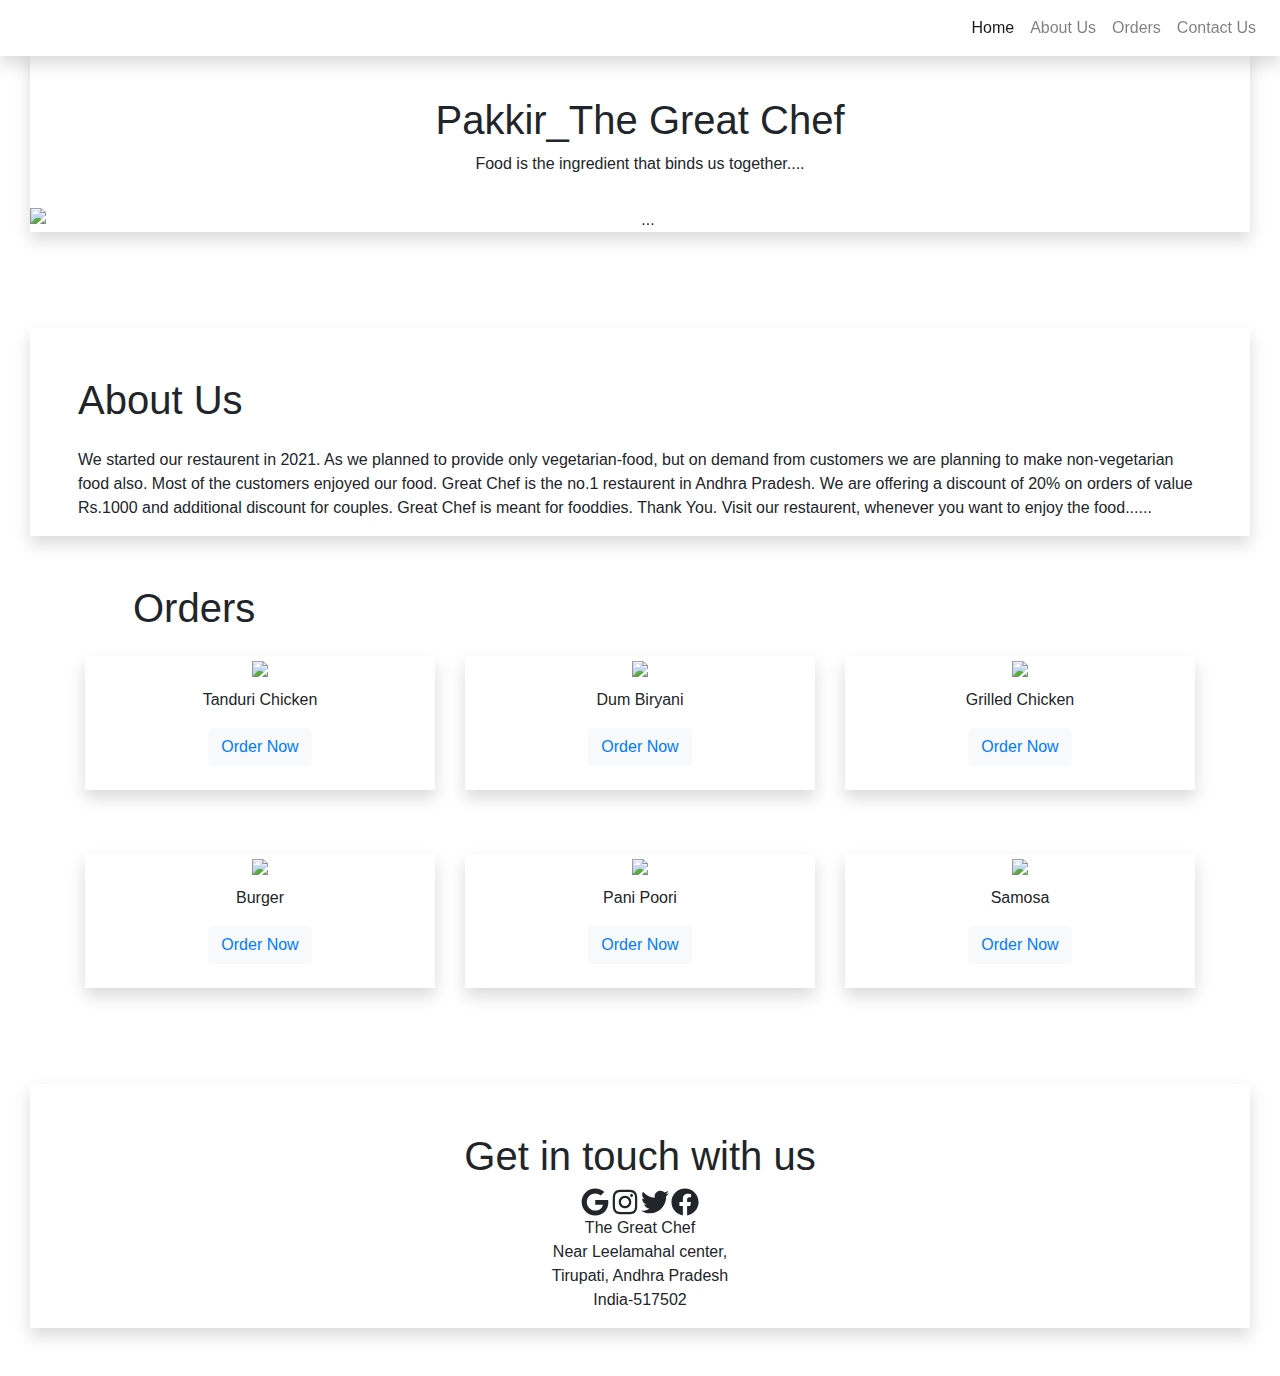
==== index.html @ b9dc0fb8 "Add files via upload" ====
<!DOCTYPE html>
<html>

<head>
    <title>Nenu Naa Chef</title>
    <link rel="stylesheet" href="https://stackpath.bootstrapcdn.com/bootstrap/4.5.2/css/bootstrap.min.css" integrity="sha384-JcKb8q3iqJ61gNV9KGb8thSsNjpSL0n8PARn9HuZOnIxN0hoP+VmmDGMN5t9UJ0Z" crossorigin="anonymous" />
    <script src="https://code.jquery.com/jquery-3.5.1.slim.min.js" integrity="sha384-DfXdz2htPH0lsSSs5nCTpuj/zy4C+OGpamoFVy38MVBnE+IbbVYUew+OrCXaRkfj" crossorigin="anonymous"></script>
    <script src="https://cdn.jsdelivr.net/npm/popper.js@1.16.1/dist/umd/popper.min.js" integrity="sha384-9/reFTGAW83EW2RDu2S0VKaIzap3H66lZH81PoYlFhbGU+6BZp6G7niu735Sk7lN" crossorigin="anonymous"></script>
    <script src="https://stackpath.bootstrapcdn.com/bootstrap/4.5.2/js/bootstrap.min.js" integrity="sha384-B4gt1jrGC7Jh4AgTPSdUtOBvfO8shuf57BaghqFfPlYxofvL8/KUEfYiJOMMV+rV" crossorigin="anonymous"></script>
</head>

<body>
    <nav class="navbar navbar-expand-lg navbar-light bg-white shadow fixed-top">
        
        <button class="navbar-toggler" type="button" data-toggle="collapse" data-target="#navbarNavAltMarkup" aria-controls="navbarNavAltMarkup" aria-expanded="false" aria-label="Toggle navigation">
            <span class="navbar-toggler-icon"></span>
        </button>
        <div class="collapse navbar-collapse" id="navbarNavAltMarkup">
            <div class="navbar-nav ml-auto">
                <a class="nav-link active" href="#sectionhome">Home <span class="sr-only">(current)</span></a>
                <a class="nav-link" href="#sectionaboutus">About Us</a>
                <a class="nav-link" href="#sectionorders">Orders</a>
                <a class="nav-link" href="#sectioncontactus">Contact Us</a>
            </div>
        </div>
    </nav>
    <div class=" col-12 bg-container">
        <div class="container-fluid">
            <div class="row">
                <div class="col-12 mb-5">
                    <div id="sectionhome" class="home-container shadow text-center pt-5 mt-5 d-flex flex-column justify-content-start">
                        <h1 class="home-heading">Pakkir_The Great Chef</h1>
                        <P class="caption pb-3">
                            Food is the ingredient that binds us together....
                        </P>
                        <div id="carouselExampleIndicators" class="carousel slide" data-ride="carousel">
                            <ol class="carousel-indicators">
                                <li data-target="#carouselExampleIndicators" data-slide-to="0" class="active"></li>
                                <li data-target="#carouselExampleIndicators" data-slide-to="1"></li>
                                <li data-target="#carouselExampleIndicators" data-slide-to="2"></li>
                            </ol>
                            <div class="carousel-inner">
                                <div class="carousel-item active">
                                    <img src="./assets/carousel-1.jpg" class="home-image d-block w-100" alt="...">
                                </div>
                                <div class="carousel-item">
                                    <img src="./assets/carousel-2.jpg" class="home-image d-block w-100" alt="...">
                                </div>
                                <div class="carousel-item">
                                    <img src="./assets/carousel-3.jpg" class="home-image d-block w-100" alt="...">
                                </div>
                            </div>
                            <a class="carousel-control-prev" href="#carouselExampleIndicators" role="button" data-slide="prev">
                                <span class="carousel-control-prev-icon" aria-hidden="true"></span>
                                <span class="sr-only">Previous</span>
                            </a>
                            <a class="carousel-control-next" href="#carouselExampleIndicators" role="button" data-slide="next">
                                <span class="carousel-control-next-icon" aria-hidden="true"></span>
                                <span class="sr-only">Next</span>
                            </a>
                        </div>
                    </div>
                </div>
                <div class="col-12 mt-0 pt-5">
                    <div class="about-container shadow pt-5 mb-5 d-flex flex-column" id="sectionaboutus">
                        <h1 class="about-heading pl-5 pb-3">About Us</h1>
                        <P class="description pl-5 pr-5">
                            We started our restaurent in 2021. As we planned to provide only vegetarian-food, but on demand from customers we are planning to make non-vegetarian food also.
                            Most of the customers enjoyed our food. Great Chef is the no.1 restaurent in Andhra Pradesh. We are offering a discount of 20% on orders of value Rs.1000 and additional discount for couples. Great Chef is meant for fooddies.
                            Thank You. Visit our restaurent, whenever you want to enjoy the food......
                        </P>
                    </div>
                </div>
                <div class="container">
                    <div class="row">
                        <div class="col-12">
                            <h1 class="about-heading pl-5 pb-3 text-left" id="sectionorders">Orders</h1>
                        </div>
                        <div class="col-12 col-md-6 col-lg-4 mb-3">
                            <div class="orders-container text-center shadow mb-5">
                                <div class="d-flex flex-column">
                                    <div>
                                        <img src="./assets/order-1.jpg" class="f-image w-100" />
                                    </div>
                                    <P class="food-name text-center mt-2">
                                        Tanduri Chicken
                                    </P>
                                    <div class="mb-4">
                                        <button class="btn btn-light button-order text-center m-auto">
                                            <a href="https://www.swiggy.com/" target="_blank">Order Now</a>
                                        </button>
                                    </div>

                                </div>
                            </div>
                        </div>
                        <div class="col-12 col-md-6 col-lg-4 mb-3">
                            <div class="orders-container text-center shadow mb-5">
                                <div class="d-flex flex-column">
                                    <div>
                                        <img src="./assets/order-2.jpg" class="f-image w-100" />
                                    </div>
                                    <P class="food-name text-center mt-2">
                                        Dum Biryani
                                    </P>
                                    <div class="mb-4">
                                        <button class="btn btn-light button-order text-center m-auto">
                                            <a href="https://www.swiggy.com/" target="_blank">Order Now</a>
                                        </button>
                                    </div>
                                </div>
                            </div>
                        </div>
                        <div class="col-12 col-md-6 col-lg-4 text-center mb-5">
                            <div class="orders-container shadow">
                                <div class="d-flex flex-column">
                                    <div>
                                        <img src="./assets/order-3.jpg" class="f-image w-100" />
                                    </div>
                                    <P class="food-name text-center mt-2">
                                        Grilled Chicken
                                    </P>
                                    <div class="mb-4">
                                        <button class="btn btn-light button-order text-center m-auto">
                                            <a href="https://www.swiggy.com/" target="_blank">Order Now</a>
                                        </button>
                                    </div>
                                </div>
                            </div>
                        </div>
                        <div class="col-12 col-md-6 col-lg-4 text-center">
                            <div class="orders-container shadow mb-5">
                                <div class="d-flex flex-column">
                                    <div>
                                        <img src="./assets/order-4.jpg" class="f-image w-100" />
                                    </div>
                                    <P class="food-name text-center mt-2">
                                        Burger
                                    </P>
                                    <div class="mb-4">
                                        <button class="btn btn-light button-order text-center m-auto">
                                            <a href="https://www.swiggy.com/" target="_blank">Order Now</a>
                                        </button>
                                    </div>
                                </div>
                            </div>
                        </div>
                        <div class="col-12 col-md-6 col-lg-4 text-center">
                            <div class="orders-container shadow mb-5">
                                <div class="d-flex flex-column">
                                    <div>
                                        <img src="./assets/order-5.jpg" class="f-image w-100" />
                                    </div>
                                    <P class="food-name text-center mt-2">
                                        Pani Poori
                                    </P>
                                    <div class="mb-4">
                                        <button class="btn btn-light button-order text-center m-auto">
                                            <a href="https://www.swiggy.com/" target="_blank">Order Now</a>
                                        </button>
                                    </div>
                                </div>
                            </div>
                        </div>
                        <div class="col-12 col-md-6 col-lg-4 text-center">
                            <div class="orders-container shadow mb-5">
                                <div class="d-flex flex-column">
                                    <div>
                                        <img src="./assets/order-6.jpg" class="f-image w-100" />
                                    </div>
                                    <P class="food-name text-center mt-2">
                                        Samosa
                                    </P>
                                    <div class="mb-4">
                                        <button class="btn btn-light button-order text-center m-auto">
                                            <a href="https://www.swiggy.com/" target="_blank">Order Now</a>
                                        </button>
                                    </div>
                                </div>
                            </div>
                        </div>
                    </div>
                </div>
            </div>
        </div>
        <div class="col-12 mt-0 pt-5">
            <div class="contact-container shadow pt-5 mb-5 d-flex flex-column" id="sectioncontactus">
                <h1 class="contact-heading pl-5 pr-5 text-center">Get in touch <span class="us-element">with us</span></h1>
                <div class="d-flex flex-row justify-content-center">
                    <svg xmlns="http://www.w3.org/2000/svg" width="30" height="28" fill="currentColor" viewBox="0 0 488 512">
                        <!--! Font Awesome Pro 6.1.1 by @fontawesome - https://fontawesome.com License - https://fontawesome.com/license (Commercial License) Copyright 2022 Fonticons, Inc. -->
                        <path d="M488 261.8C488 403.3 391.1 504 248 504 110.8 504 0 393.2 0 256S110.8 8 248 8c66.8 0 123 24.5 166.3 64.9l-67.5 64.9C258.5 52.6 94.3 116.6 94.3 256c0 86.5 69.1 156.6 153.7 156.6 98.2 0 135-70.4 140.8-106.9H248v-85.3h236.1c2.3 12.7 3.9 24.9 3.9 41.4z" />
                    </svg>
                    <svg xmlns="http://www.w3.org/2000/svg" width="30" height="28" fill="currentColor" viewBox="0 0 448 512">
                        <!--! Font Awesome Pro 6.1.1 by @fontawesome - https://fontawesome.com License - https://fontawesome.com/license (Commercial License) Copyright 2022 Fonticons, Inc. -->
                        <path d="M224.1 141c-63.6 0-114.9 51.3-114.9 114.9s51.3 114.9 114.9 114.9S339 319.5 339 255.9 287.7 141 224.1 141zm0 189.6c-41.1 0-74.7-33.5-74.7-74.7s33.5-74.7 74.7-74.7 74.7 33.5 74.7 74.7-33.6 74.7-74.7 74.7zm146.4-194.3c0 14.9-12 26.8-26.8 26.8-14.9 0-26.8-12-26.8-26.8s12-26.8 26.8-26.8 26.8 12 26.8 26.8zm76.1 27.2c-1.7-35.9-9.9-67.7-36.2-93.9-26.2-26.2-58-34.4-93.9-36.2-37-2.1-147.9-2.1-184.9 0-35.8 1.7-67.6 9.9-93.9 36.1s-34.4 58-36.2 93.9c-2.1 37-2.1 147.9 0 184.9 1.7 35.9 9.9 67.7 36.2 93.9s58 34.4 93.9 36.2c37 2.1 147.9 2.1 184.9 0 35.9-1.7 67.7-9.9 93.9-36.2 26.2-26.2 34.4-58 36.2-93.9 2.1-37 2.1-147.8 0-184.8zM398.8 388c-7.8 19.6-22.9 34.7-42.6 42.6-29.5 11.7-99.5 9-132.1 9s-102.7 2.6-132.1-9c-19.6-7.8-34.7-22.9-42.6-42.6-11.7-29.5-9-99.5-9-132.1s-2.6-102.7 9-132.1c7.8-19.6 22.9-34.7 42.6-42.6 29.5-11.7 99.5-9 132.1-9s102.7-2.6 132.1 9c19.6 7.8 34.7 22.9 42.6 42.6 11.7 29.5 9 99.5 9 132.1s2.7 102.7-9 132.1z" />
                    </svg>
                    <svg xmlns="http://www.w3.org/2000/svg" width="30" height="28" fill="currentColor" viewBox="0 0 512 512">
                        <!--! Font Awesome Pro 6.1.1 by @fontawesome - https://fontawesome.com License - https://fontawesome.com/license (Commercial License) Copyright 2022 Fonticons, Inc. -->
                        <path d="M459.37 151.716c.325 4.548.325 9.097.325 13.645 0 138.72-105.583 298.558-298.558 298.558-59.452 0-114.68-17.219-161.137-47.106 8.447.974 16.568 1.299 25.34 1.299 49.055 0 94.213-16.568 130.274-44.832-46.132-.975-84.792-31.188-98.112-72.772 6.498.974 12.995 1.624 19.818 1.624 9.421 0 18.843-1.3 27.614-3.573-48.081-9.747-84.143-51.98-84.143-102.985v-1.299c13.969 7.797 30.214 12.67 47.431 13.319-28.264-18.843-46.781-51.005-46.781-87.391 0-19.492 5.197-37.36 14.294-52.954 51.655 63.675 129.3 105.258 216.365 109.807-1.624-7.797-2.599-15.918-2.599-24.04 0-57.828 46.782-104.934 104.934-104.934 30.213 0 57.502 12.67 76.67 33.137 23.715-4.548 46.456-13.32 66.599-25.34-7.798 24.366-24.366 44.833-46.132 57.827 21.117-2.273 41.584-8.122 60.426-16.243-14.292 20.791-32.161 39.308-52.628 54.253z" />
                    </svg>
                    <svg xmlns="http://www.w3.org/2000/svg" width="30" height="28" fill="currentColor" viewBox="0 0 512 512">
                        <!--! Font Awesome Pro 6.1.1 by @fontawesome - https://fontawesome.com License - https://fontawesome.com/license (Commercial License) Copyright 2022 Fonticons, Inc. -->
                        <path d="M504 256C504 119 393 8 256 8S8 119 8 256c0 123.78 90.69 226.38 209.25 245V327.69h-63V256h63v-54.64c0-62.15 37-96.48 93.67-96.48 27.14 0 55.52 4.84 55.52 4.84v61h-31.28c-30.8 0-40.41 19.12-40.41 38.73V256h68.78l-11 71.69h-57.78V501C413.31 482.38 504 379.78 504 256z" />
                    </svg>
                </div>
                <P class="description-contact text-center pl-5 pr-5">
                    The Great Chef <br /> Near Leelamahal center, <br /> Tirupati, Andhra Pradesh <br /> India-517502
                </P>
            </div>
        </div>
    </div>
</body>

</html>
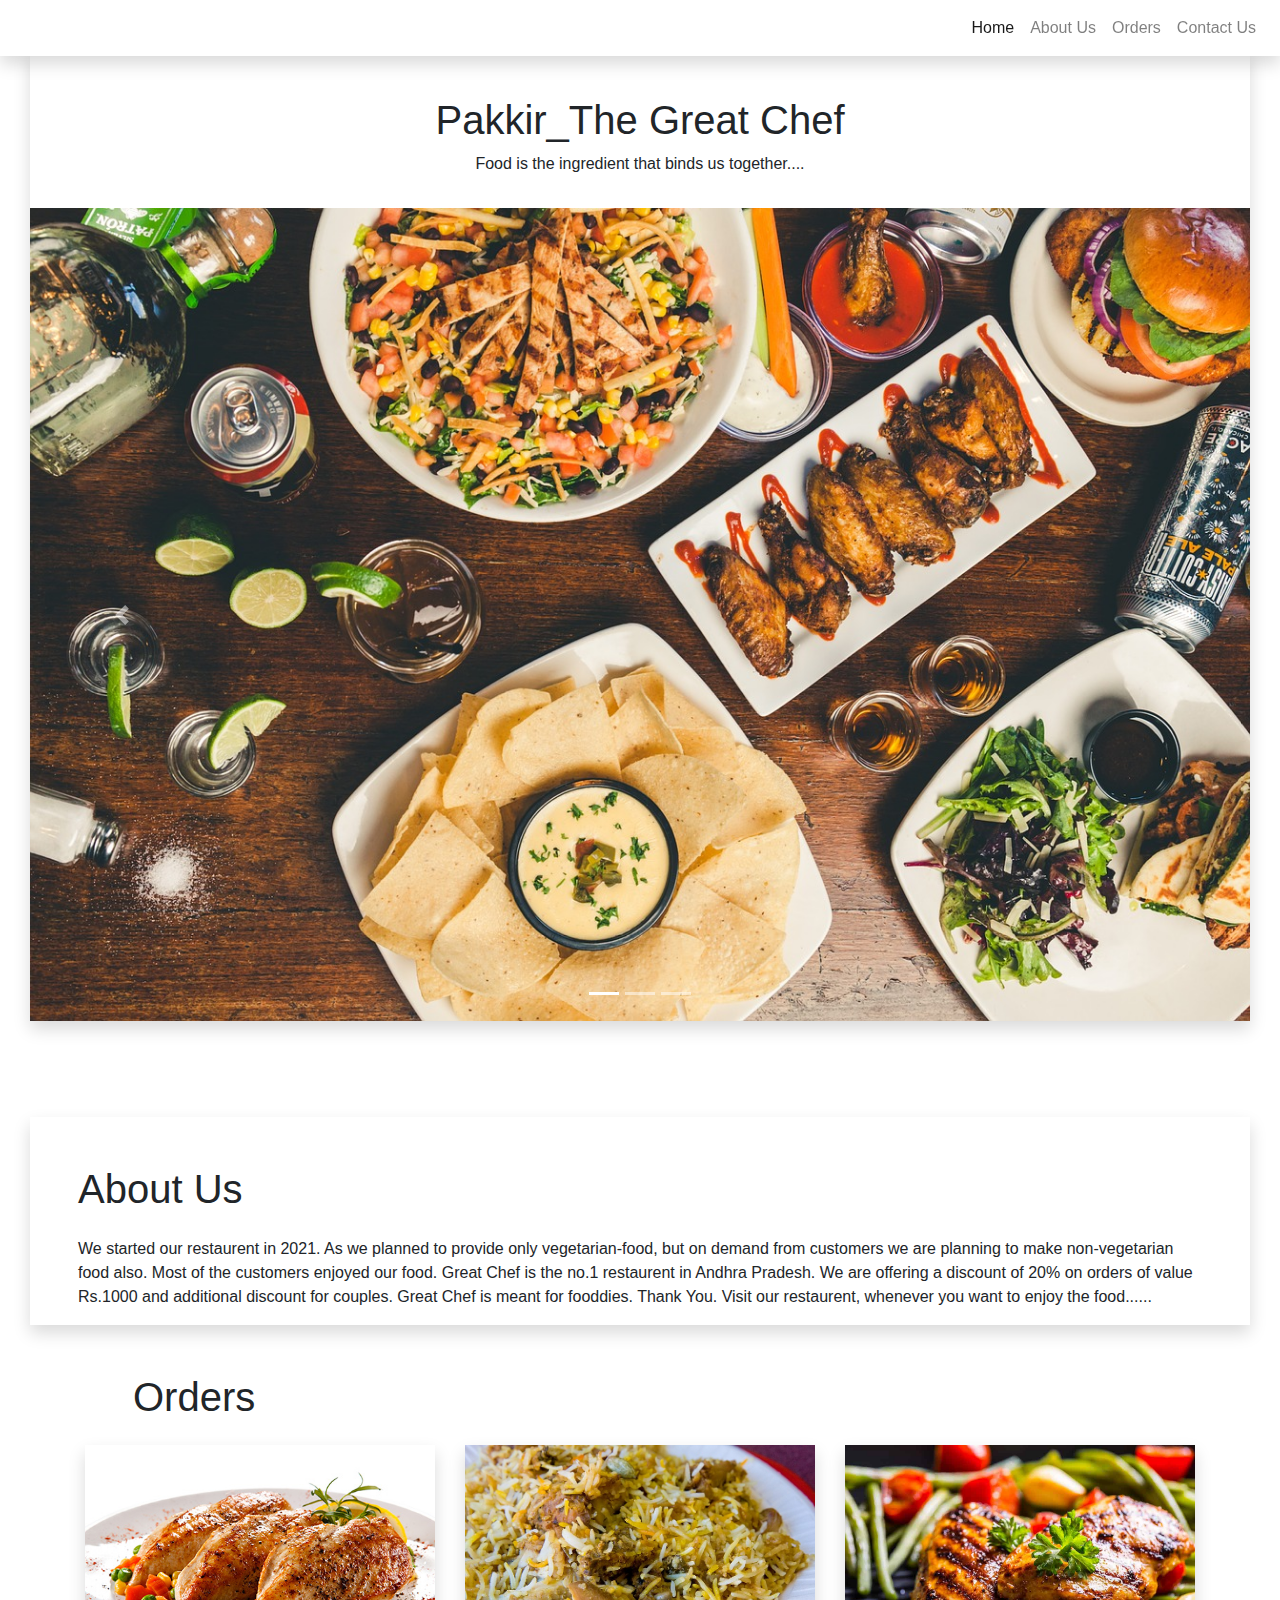
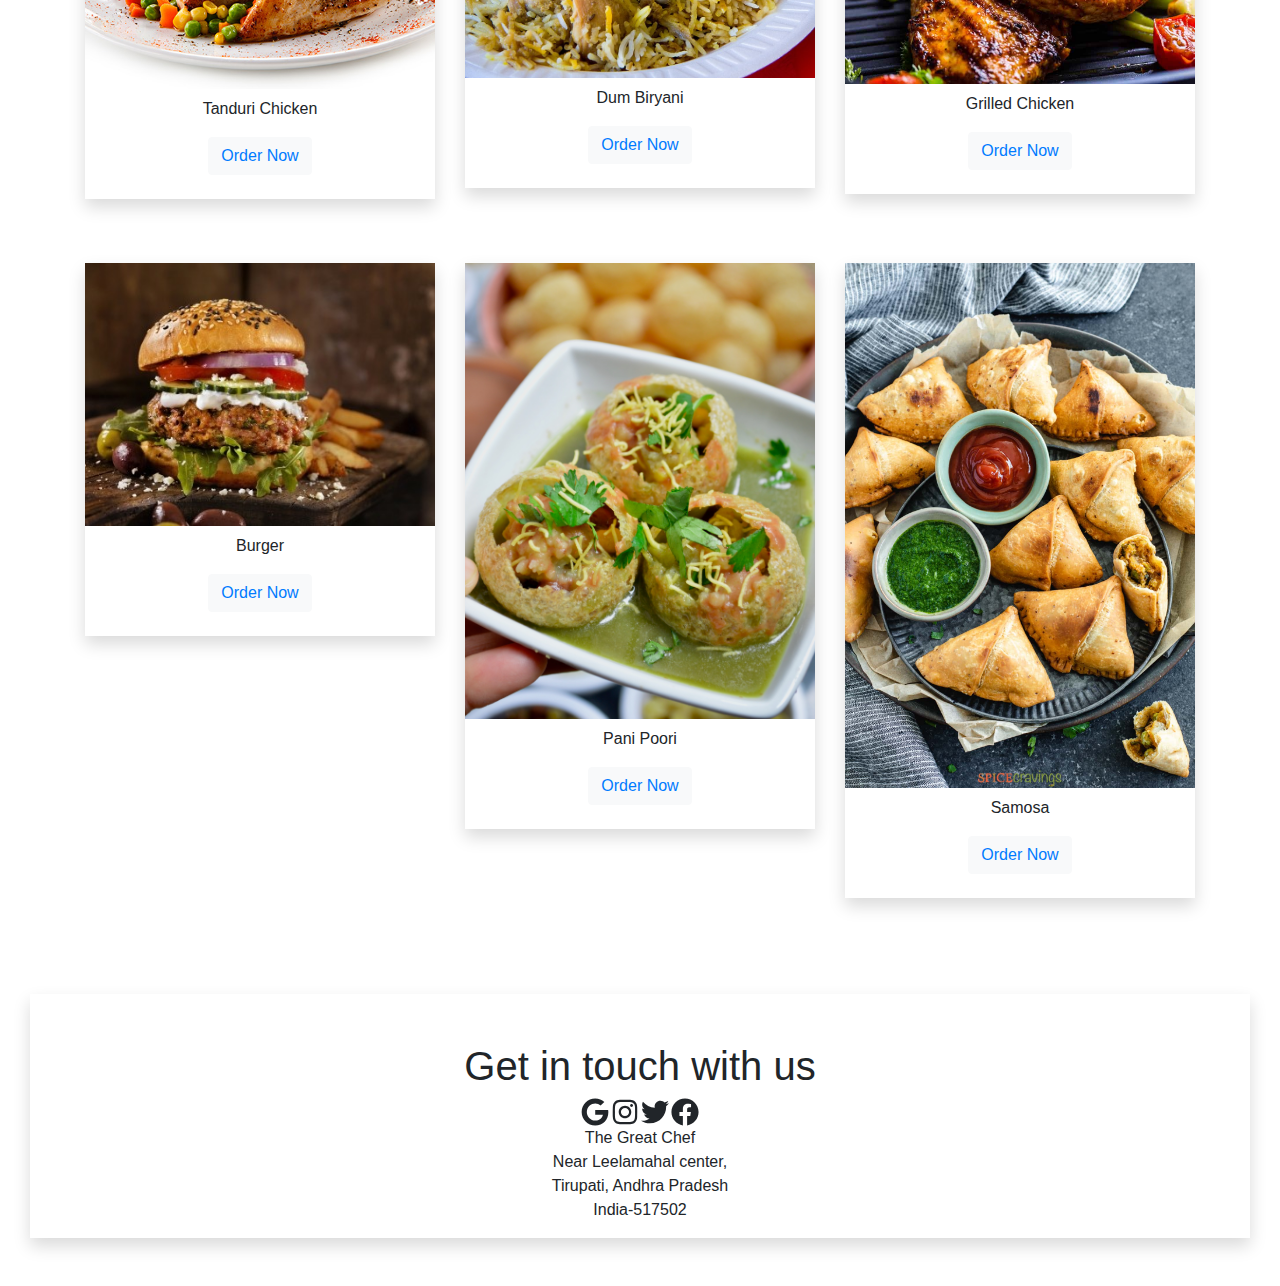
==== commit 6d75440e: "Update index.html" ====
--- a/index.html
+++ b/index.html
@@ -41,13 +41,13 @@
                             </ol>
                             <div class="carousel-inner">
                                 <div class="carousel-item active">
-                                    <img src="./assets/carousel-1.jpg" class="home-image d-block w-100" alt="...">
+                                    <img src="./carousel-1.jpg" class="home-image d-block w-100" alt="...">
                                 </div>
                                 <div class="carousel-item">
-                                    <img src="./assets/carousel-2.jpg" class="home-image d-block w-100" alt="...">
+                                    <img src="./carousel-2.jpg" class="home-image d-block w-100" alt="...">
                                 </div>
                                 <div class="carousel-item">
-                                    <img src="./assets/carousel-3.jpg" class="home-image d-block w-100" alt="...">
+                                    <img src="./carousel-3.jpg" class="home-image d-block w-100" alt="...">
                                 </div>
                             </div>
                             <a class="carousel-control-prev" href="#carouselExampleIndicators" role="button" data-slide="prev">
@@ -80,7 +80,7 @@
                             <div class="orders-container text-center shadow mb-5">
                                 <div class="d-flex flex-column">
                                     <div>
-                                        <img src="./assets/order-1.jpg" class="f-image w-100" />
+                                        <img src="./order-1.jpg" class="f-image w-100" />
                                     </div>
                                     <P class="food-name text-center mt-2">
                                         Tanduri Chicken
@@ -98,7 +98,7 @@
                             <div class="orders-container text-center shadow mb-5">
                                 <div class="d-flex flex-column">
                                     <div>
-                                        <img src="./assets/order-2.jpg" class="f-image w-100" />
+                                        <img src="./order-2.jpg" class="f-image w-100" />
                                     </div>
                                     <P class="food-name text-center mt-2">
                                         Dum Biryani
@@ -115,7 +115,7 @@
                             <div class="orders-container shadow">
                                 <div class="d-flex flex-column">
                                     <div>
-                                        <img src="./assets/order-3.jpg" class="f-image w-100" />
+                                        <img src="./order-3.jpg" class="f-image w-100" />
                                     </div>
                                     <P class="food-name text-center mt-2">
                                         Grilled Chicken
@@ -132,7 +132,7 @@
                             <div class="orders-container shadow mb-5">
                                 <div class="d-flex flex-column">
                                     <div>
-                                        <img src="./assets/order-4.jpg" class="f-image w-100" />
+                                        <img src="./order-4.jpg" class="f-image w-100" />
                                     </div>
                                     <P class="food-name text-center mt-2">
                                         Burger
@@ -149,7 +149,7 @@
                             <div class="orders-container shadow mb-5">
                                 <div class="d-flex flex-column">
                                     <div>
-                                        <img src="./assets/order-5.jpg" class="f-image w-100" />
+                                        <img src="./order-5.jpg" class="f-image w-100" />
                                     </div>
                                     <P class="food-name text-center mt-2">
                                         Pani Poori
@@ -166,7 +166,7 @@
                             <div class="orders-container shadow mb-5">
                                 <div class="d-flex flex-column">
                                     <div>
-                                        <img src="./assets/order-6.jpg" class="f-image w-100" />
+                                        <img src="./order-6.jpg" class="f-image w-100" />
                                     </div>
                                     <P class="food-name text-center mt-2">
                                         Samosa
@@ -212,4 +212,4 @@
     </div>
 </body>
 
-</html>+</html>
